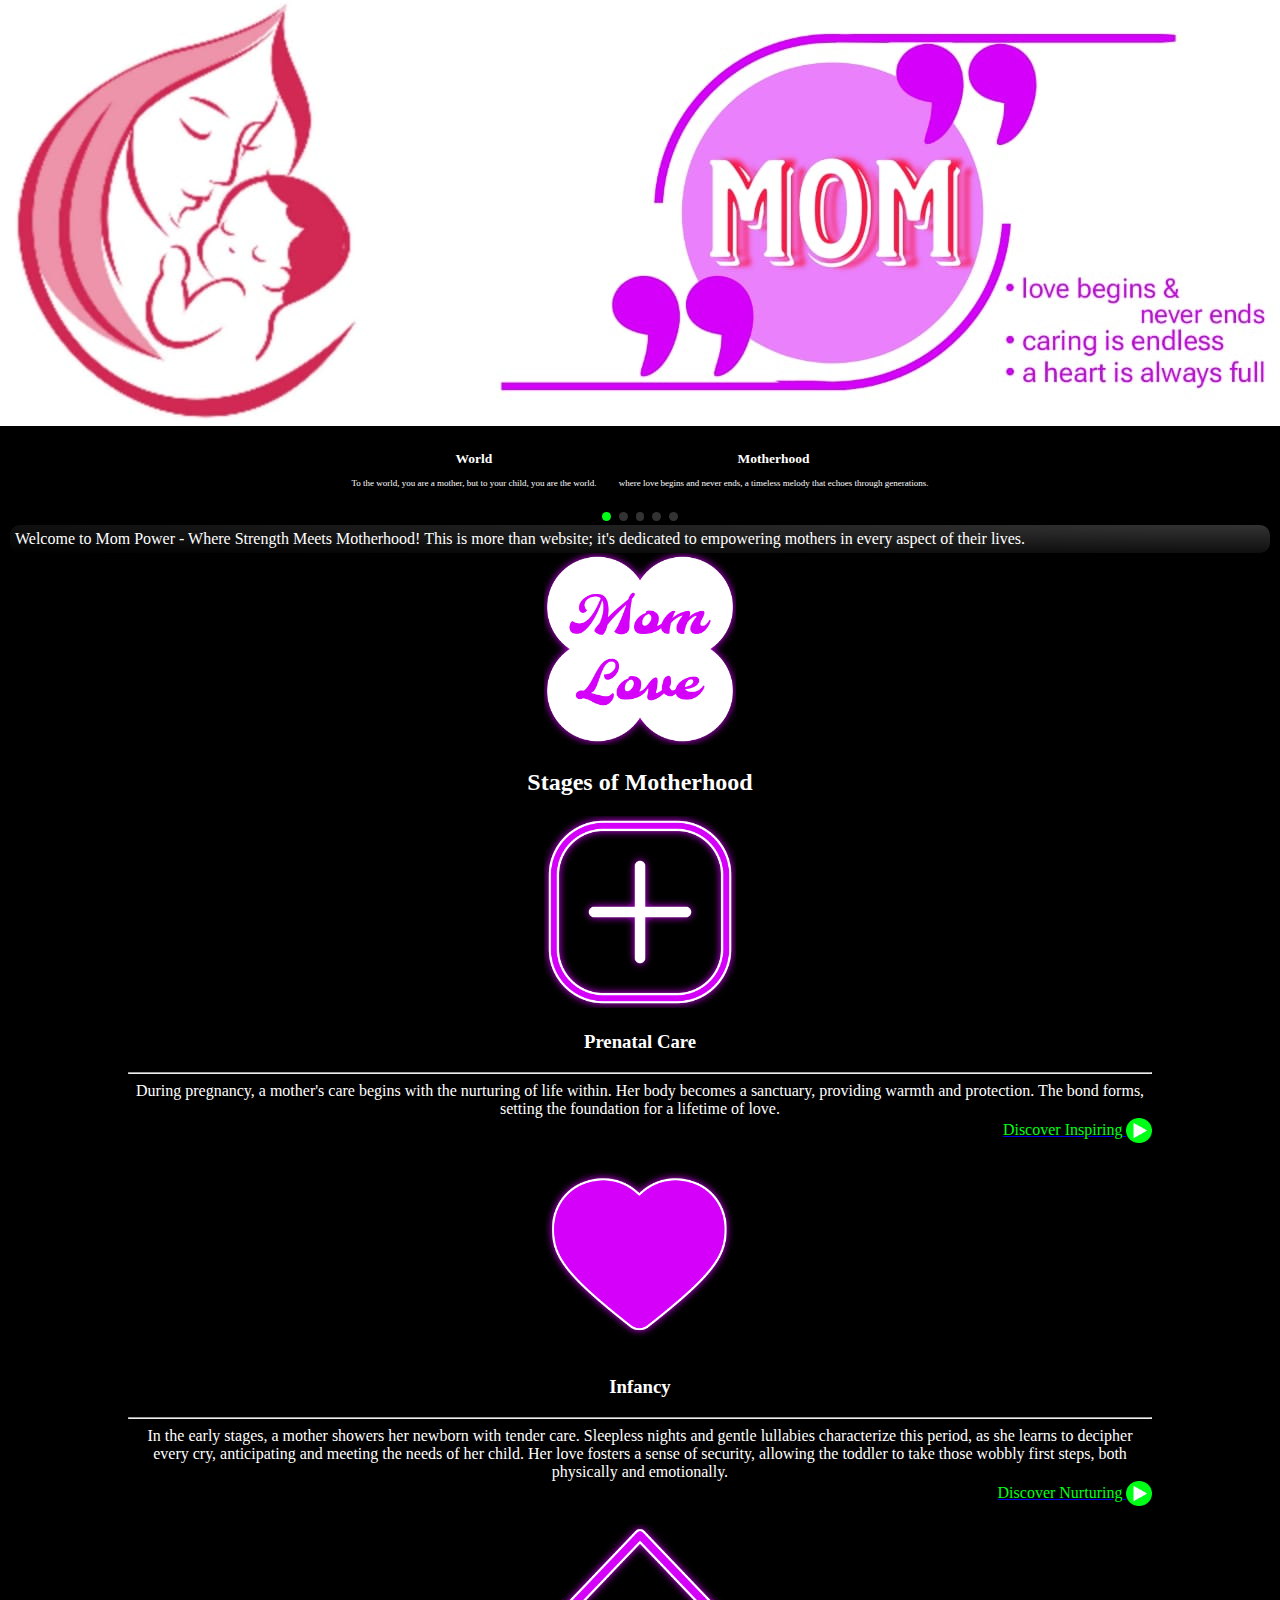
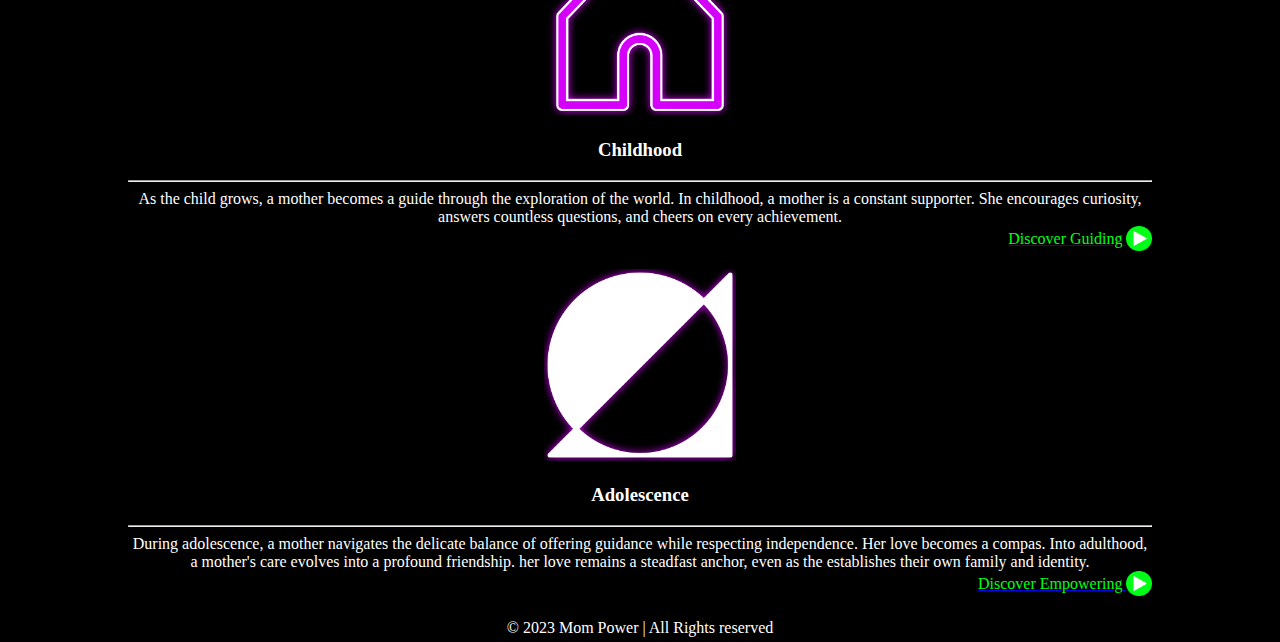
==== index.html @ 5ba87692 "Update index.html" ====
<!DOCTYPE html>
<html lang="en">
<head>
    <meta charset="UTF-8">
    <meta name="viewport" content="width=device-width, initial-scale=1.0">
    <title>Homepage-Mom-Power</title>
    <link rel="stylesheet" type="text/css" href="style.css">
    <link rel="stylesheet" href="https://fonts.googleapis.com/css2?family=Material+Symbols+Outlined:opsz,wght,FILL,GRAD@20..48,100..700,0..1,-50..200" />
    <script src="script.js" defer></script>
</head>
<body>
    <header>
        <img src="gallery/mom-power-header-image.jpg">
    </header>
    <main>
        <!--In the main element, we add 2 sections, i.e., Welcome Section, Motherhood Section-->

        <!--Starting of Welcome Section--><!--In the Welcome Section, we add 2 sub-sections, i.e., Slide Show, Introduction-->
        <section id="welcomeId">
            <!--Starting of Slide Show-->
            <div class="slideshowContainer">
                <!--Slides-->
                <div class="quoteSlides">
                    <article class="articleslide">
                        <h2>World</h2>
                    <p>To the world, you are a mother, but to your child, you are the world.</p>
                    </article>
                    <article class="articleslide">
                        <h2>Motherhood</h2>
                    <p>where love begins and never ends, a timeless melody that echoes through generations.</p>
                    </article>
                </div>
                <div class="quoteSlides">
                    <article class="articleslide">
                        <h2>Comfortable Hug</h2>
                    <p>A mother's arms are more comforting than anyone else's.</p>
                    </article>
                    <article class="articleslide">
                        <h2>Exquisite</h2>
                    <p>Motherhood is the exquisite inconvenience of being another person's everything.</p>
                    </article>
                </div>
                <div class="quoteSlides">
                    <article class="articleslide">
                        <h2>Influencer</h2>
                    <p>The influence of a mother in the lives of her children is beyond calculation.</p>
                    </article>
                    <article class="articleslide">
                        <h2>Fuel</h2>
                    <p>A mother's love is the fuel that enables a normal human being to do the impossible.</p>
                    </article>
                </div>
                <div class="quoteSlides">
                    <article class="articleslide">
                        <h2>Forever</h2>
                    <p>Mothers hold their children's hands for a short while, but their hearts forever.</p>
                    </article>
                    <article class="articleslide">
                        <h2>Understanding</h2>
                    <p>A mother understands what a child does not say.</p>
                    </article>
                </div>
                <div class="quoteSlides">
                    <article class="articleslide">
                        <h2>Greatest</h2>
                    <p>Motherhood is the greatest thing and the hardest thing.</p>
                    </article>
                    <article class="articleslide">
                        <h2>Love</h2>
                    <p>A mother's love is endless, like the waves of the sea, constant and comforting.</p>
                    </article>
                </div>
                <!--Navigation Clickable Dots-->
                <div style="text-align: center;">
                    <span class="dot" onclick="currentSlide(1)"></span>
                    <span class="dot" onclick="currentSlide(2)"></span>
                    <span class="dot" onclick="currentSlide(3)"></span>
                    <span class="dot" onclick="currentSlide(4)"></span>
                    <span class="dot" onclick="currentSlide(5)"></span>
                </div>
            </div>
            <!--Ending of Slide Show-->
            <!--Starting of Introduction-->
            <div id="introId">
                Welcome to Mom Power - Where Strength Meets Motherhood! This is more than website; it's dedicated to empowering mothers in every aspect of their lives.
            </div>
            <!--Ending of Introduction-->
        </section>
        <!--Ending of Welcome Section-->

        <!------------------------------------------------------>

        <!--Starting of Motherhood Section--><!--In the Motherhood Section, we add 5 chapters-->
        <section id="motherhoodId">
            <!--Starting of Section Header-->
            <!--Section Starting Animated Image-->
            <div class="animatingImage">
                <img src="gallery/motherhood-section-rotating-image.jpg">
            </div>
            <!--Section Heading-->
            <h2>Stages of Motherhood</h2>
            <!--Ending of Section Header-->
            <!--Starting of Section Body-->
            <!--Chapter 1 Prenatal Care during Pregnancy-->
            <div class="motherhoodChapter">
                <!--Chapter 1 Icon-->
                <div class="chapterIcon">
                    <img src="gallery/prenatal-care-icon.jpg">
                </div>
                <!--Chapter 1 Heading-->
                <div class="chapterHeader">
                    <h3>Prenatal Care</h3>
                </div>
                <!--Sepation Rule-->
                <hr>
                <!--Chapter 1 Body-->
                <div class="chapterText">
                    During pregnancy, a mother's care begins with the nurturing of life within. Her body becomes a sanctuary, providing warmth and protection. The bond forms, setting the foundation for a lifetime of love.
                </div>
                <!--Chapter 1 Action-->
                <div class="chapterAction">
                    <a href="webpages/cultural-education.html" rel="nofollow" target="_blank">
                        <!--Action Text-->
                        <div>Discover Inspiring</div>
                        &nbsp;
                        <!--Action Image-->
                        <img src="gallery/chapter-action-button.jpg">
                    </a>
                </div>
            </div>
            <br>
            <!--Chapter 2 Infancy-->
            <div class="motherhoodChapter">
                <!--Chapter 2 Icon-->
                <div class="chapterIcon">
                    <img src="gallery/infancy-icon.jpg">
                </div>
                <!--Chapter 2 Heading-->
                <div class="chapterHeader">
                    <h3>Infancy</h3>
                </div>
                <!--Sepation Rule-->
                <hr>
                <!--Chapter 2 Body-->
                <div class="chapterText">
                    In the early stages, a mother showers her newborn with tender care. Sleepless nights and gentle lullabies characterize this period, as she learns to decipher every cry, anticipating and meeting the needs of her child. Her love fosters a sense of security, allowing the toddler to take those wobbly first steps, both physically and emotionally.
                </div>
                <!--Chapter 2 Action-->
                <div class="chapterAction">
                    <a href="webpages/social-emotional-education.html" rel="nofollow" target="_blank">
                        <!--Action Text-->
                        <div>Discover Nurturing</div>
                        &nbsp;
                        <!--Action Image-->
                        <img src="gallery/chapter-action-button.jpg">
                    </a>
                </div>
            </div>
            <br>
            <!--Chapter 3 Childhood-->
            <div class="motherhoodChapter">
                <!--Chapter 3 Icon-->
                <div class="chapterIcon">
                    <img src="gallery/childhood-icon.jpg">
                </div>
                <!--Chapter 3 Heading-->
                <div class="chapterHeader">
                    <h3>Childhood</h3>
                </div>
                <!--Sepation Rule-->
                <hr>
                <!--Chapter 3 Body-->
                <div class="chapterText">
                    As the child grows, a mother becomes a guide through the exploration of the world. In childhood, a mother is a constant supporter. She encourages curiosity, answers countless questions, and cheers on every achievement.
                </div>
                <!--Chapter 3 Action-->
                <div class="chapterAction">
                    <a href="webpages/e-learning.html" rel="nofollow" target="_blank">
                        <!--Action Text-->
                        <div>Discover Guiding</div>
                        &nbsp;
                        <!--Action Image-->
                        <img src="gallery/chapter-action-button.jpg">
                    </a>
                </div>
            </div>
            <br>
            <!--Chapter 4 Adolescence-->
            <div class="motherhoodChapter">
                <!--Chapter 4 Icon-->
                <div class="chapterIcon">
                    <img src="gallery/adolescence-icon.jpg">
                </div>
                <!--Chapter 4 Heading-->
                <div class="chapterHeader">
                    <h3>Adolescence</h3>
                </div>
                <!--Sepation Rule-->
                <hr>
                <!--Chapter 4 Body-->
                <div class="chapterText">
                    During adolescence, a mother navigates the delicate balance of offering guidance while respecting independence. Her love becomes a compas. Into adulthood, a mother's care evolves into a profound friendship. her love remains a steadfast anchor, even as the establishes their own family and identity.
                </div>
                <!--Chapter 4 Action-->
                <div class="chapterAction">
                    <a href="webpages/eco-education.html" rel="nofollow" target="_blank">
                        <!--Action Text-->
                        <div>Discover Empowering</div>
                        &nbsp;
                        <!--Action Image-->
                        <img src="gallery/chapter-action-button.jpg">
                    </a>
                </div>
            </div>
            <br>
            <!--Ending of Section Body-->
        </section>
        <!--Ending of Motherhood Section-->

        <!------------------------------------------------------>
        <button id="toTopButton" onclick="scrollToTop()">&#x279C;</button>
    </main>
    <footer>
        <div>&copy; 2023 <a href="index.html" rel="nofollow" target="_blank">Mom Power</a> | All Rights reserved</div>
    </footer>
</body>
</html>
---- style.css ----
/*Style Body*/
body {
    background-color: black;
    color: white;
    padding: 0;
    margin: 0;
}
/*Style Header img*/
header img {
    width: 100%;
}

/*-----------------------------------------------*/

/*Starting of Style welcome*/
/*Starting of Style Slide Show*/
.slideshowContainer {
    max-width: 100%;
    position: relative;
    margin: auto; /*Adjust width and alignment*/
}
.quoteSlides {
    display: flex;
    text-align: center;
    padding: 0;
    margin: 0;
    font-size: xx-small;
}
.articleslide {
    flex: 1;
    display: inline-block; /*Two articles inline*/
    max-width: 65%; /*Forcing text to one line by adjusting width*/
    align-self: flex-start; /*Align top*/
    padding: 10px;
}
/*Style of Navigation Clickable Dots*/
.dot {
    height: 0.7vw;
    width: 0.7vw;
    margin: 0 2px;
    background-color: rgba(51, 51, 51);
    border-radius: 50%;
    display: inline-block;
    transition: background-color 0.6s ease;
    cursor: pointer;
}
.activeDot {
    background-color: #00FF16; /*Set green active dot*/
}
/*Ending of Style Slide Show*/
/*Style Introduction*/
#introId {
    margin-left: 10px;
    margin-right: 10px;
    padding: 5px;
    border-radius: 10px;
    background: radial-gradient(at 100% 0%, rgba(51, 51, 51), black);
}
/*Ending of Style Welcome*/

/*-----------------------------------------------*/

/*Starting of Style Motherhood*/
#motherhoodId {
    text-align: center;
    
}
.motherhoodChapter {
    width: 80%;
    margin: auto; /*Adjust width and alignment*/
}
.chapterIcon img {
    width: 15vw;
}
@keyframes rotate {
    0% {transform: rotate(0deg);}
    25% {transform: rotate(-25deg);}
    50% {transform: rotate(0deg);}
    75% {transform: rotate(25deg);}
    100% {transform: rotate(0deg);}
}
/*Ending of Style Motherhood*/
.animatingImage {
    overflow: hidden;
    animation: rotate 6s linear infinite;
    
}
.animatingImage img {
    width: 15vw;
}
.chapterAction a {
    
    display: flex;
    flex-direction: row;
    align-items: center;
    justify-content: right;
}
.chapterAction img {
    width: 2vw;
}
.chapterAction div {
    color: #00FF16;
}
/*Ending of Style Motherhood*/

/*-----------------------------------------------*/

/*Starting of Style Top Nav Toggle*/
#toTopButton {
    display: none;
    position: fixed;
    bottom: 20px;
    right: 20px;
    background-color: #000;
    color: #fff;
    padding: 5px;
    border: none;
    border-radius: 5px;
    cursor: pointer;
    box-shadow: 0 0 5px white;
    transform: rotate(-90deg);
    margin: auto;
    font-size: large;
}
/*Ending of Style Top Nav Togle*/

/*-----------------------------------------------*/

/*Starting of Style Footer*/
footer {
    background: none;
}
footer div {
    text-align: center;
    padding-top: 5px;
    padding-bottom: 5px;
}
footer a {
    text-decoration: none;
    color: white;
}
/*Ending of Style Footer*/
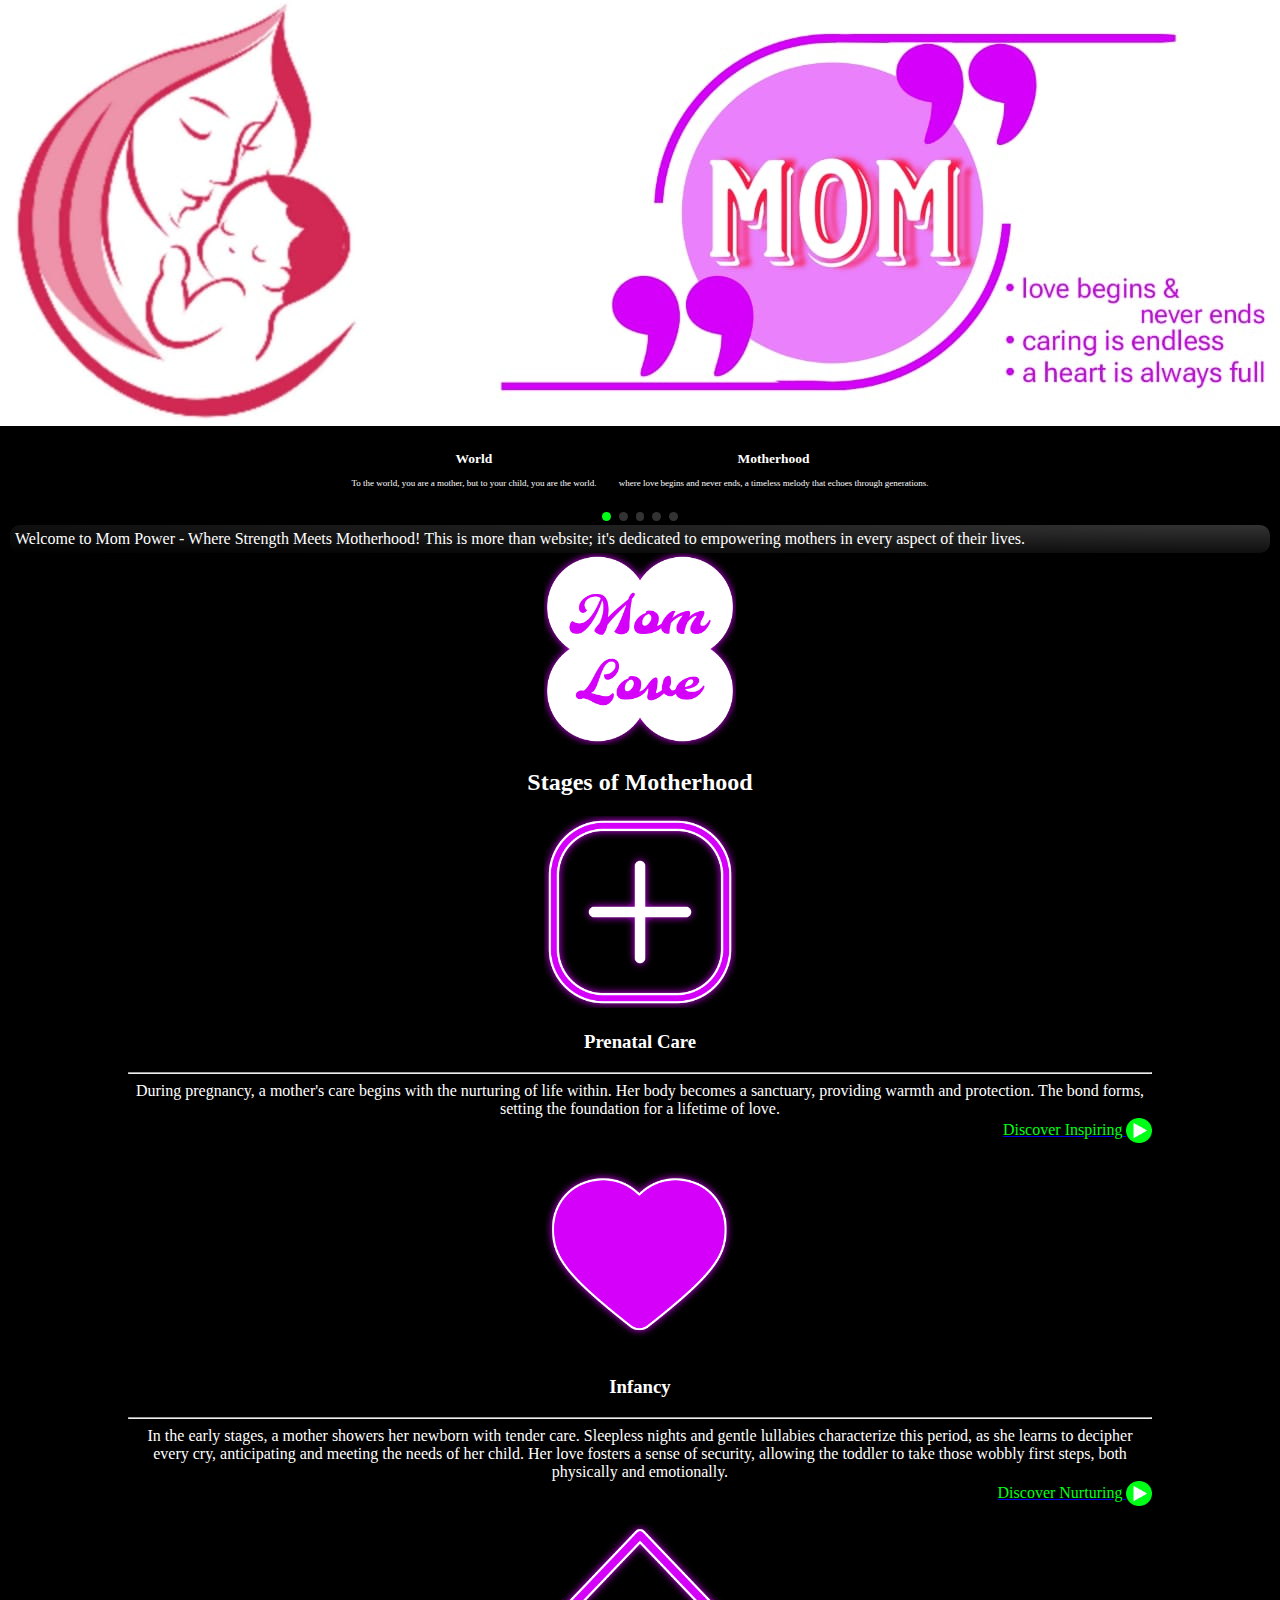
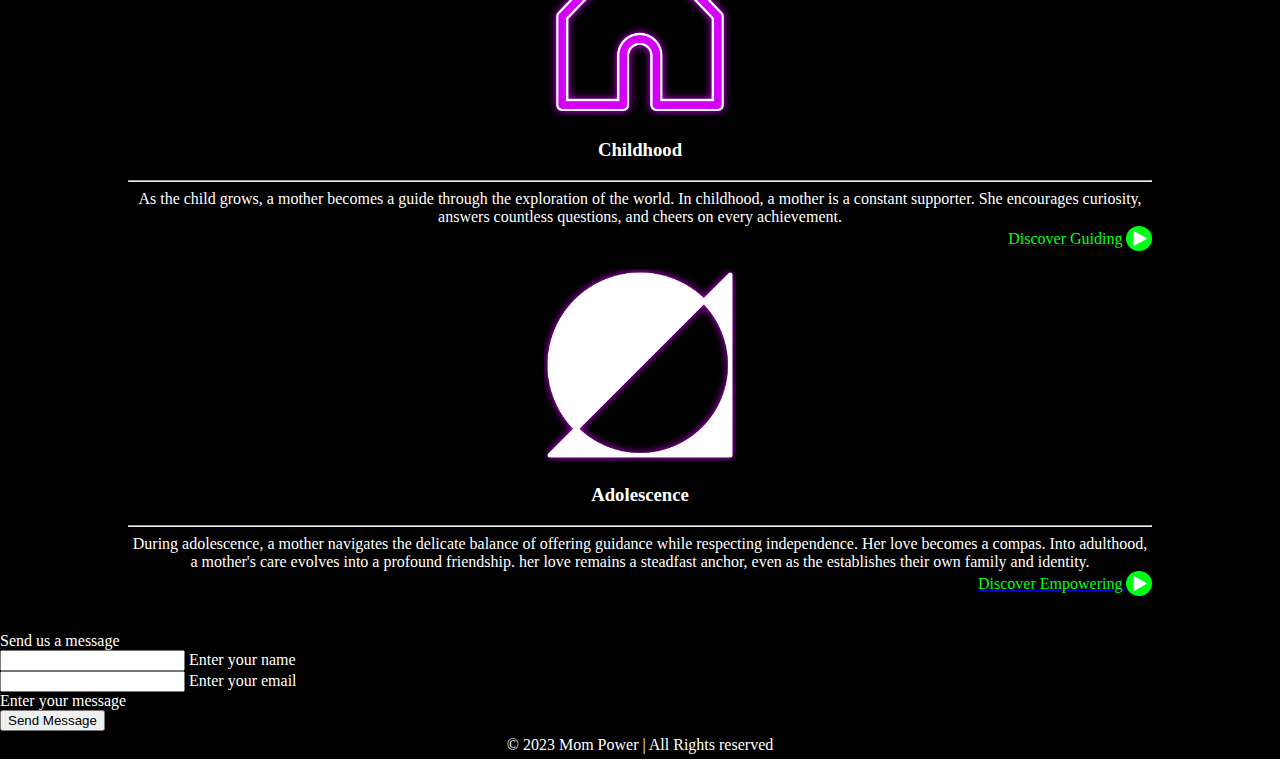
==== commit bbb2b28b: "Update index.html" ====
--- a/index.html
+++ b/index.html
@@ -218,8 +218,35 @@
         <!--Ending of Motherhood Section-->
 
         <!------------------------------------------------------>
-        <button id="toTopButton" onclick="scrollToTop()">&#x279C;</button>
-    </main>
+        
+       <div class="cn-body">
+  <div class="cn-container">
+    <div class="cn-content">
+      <div class="cn-image-box">
+       <img src="contact.png" alt="">
+      </div>
+    <form action="#">
+      <div class="cn-topic">Send us a message</div>
+      <div class="cn-input-box">
+        <input type="text" required>
+        <label>Enter your name</label>
+      </div>
+      <div class="cn-input-box">
+        <input type="text" required>
+        <label>Enter your email</label>
+      </div>
+      <div class="cn-message-box">
+        <label>Enter your message</label>
+      </div>
+      <div class="cn-input-box">
+        <input type="submit" value="Send Message">
+      </div>
+    </form>
+  </div>
+  </div>
+       </div>
+    </main>
+    <button id="toTopButton" onclick="scrollToTop()">&#x279C;</button>
     <footer>
         <div>&copy; 2023 <a href="index.html" rel="nofollow" target="_blank">Mom Power</a> | All Rights reserved</div>
     </footer>
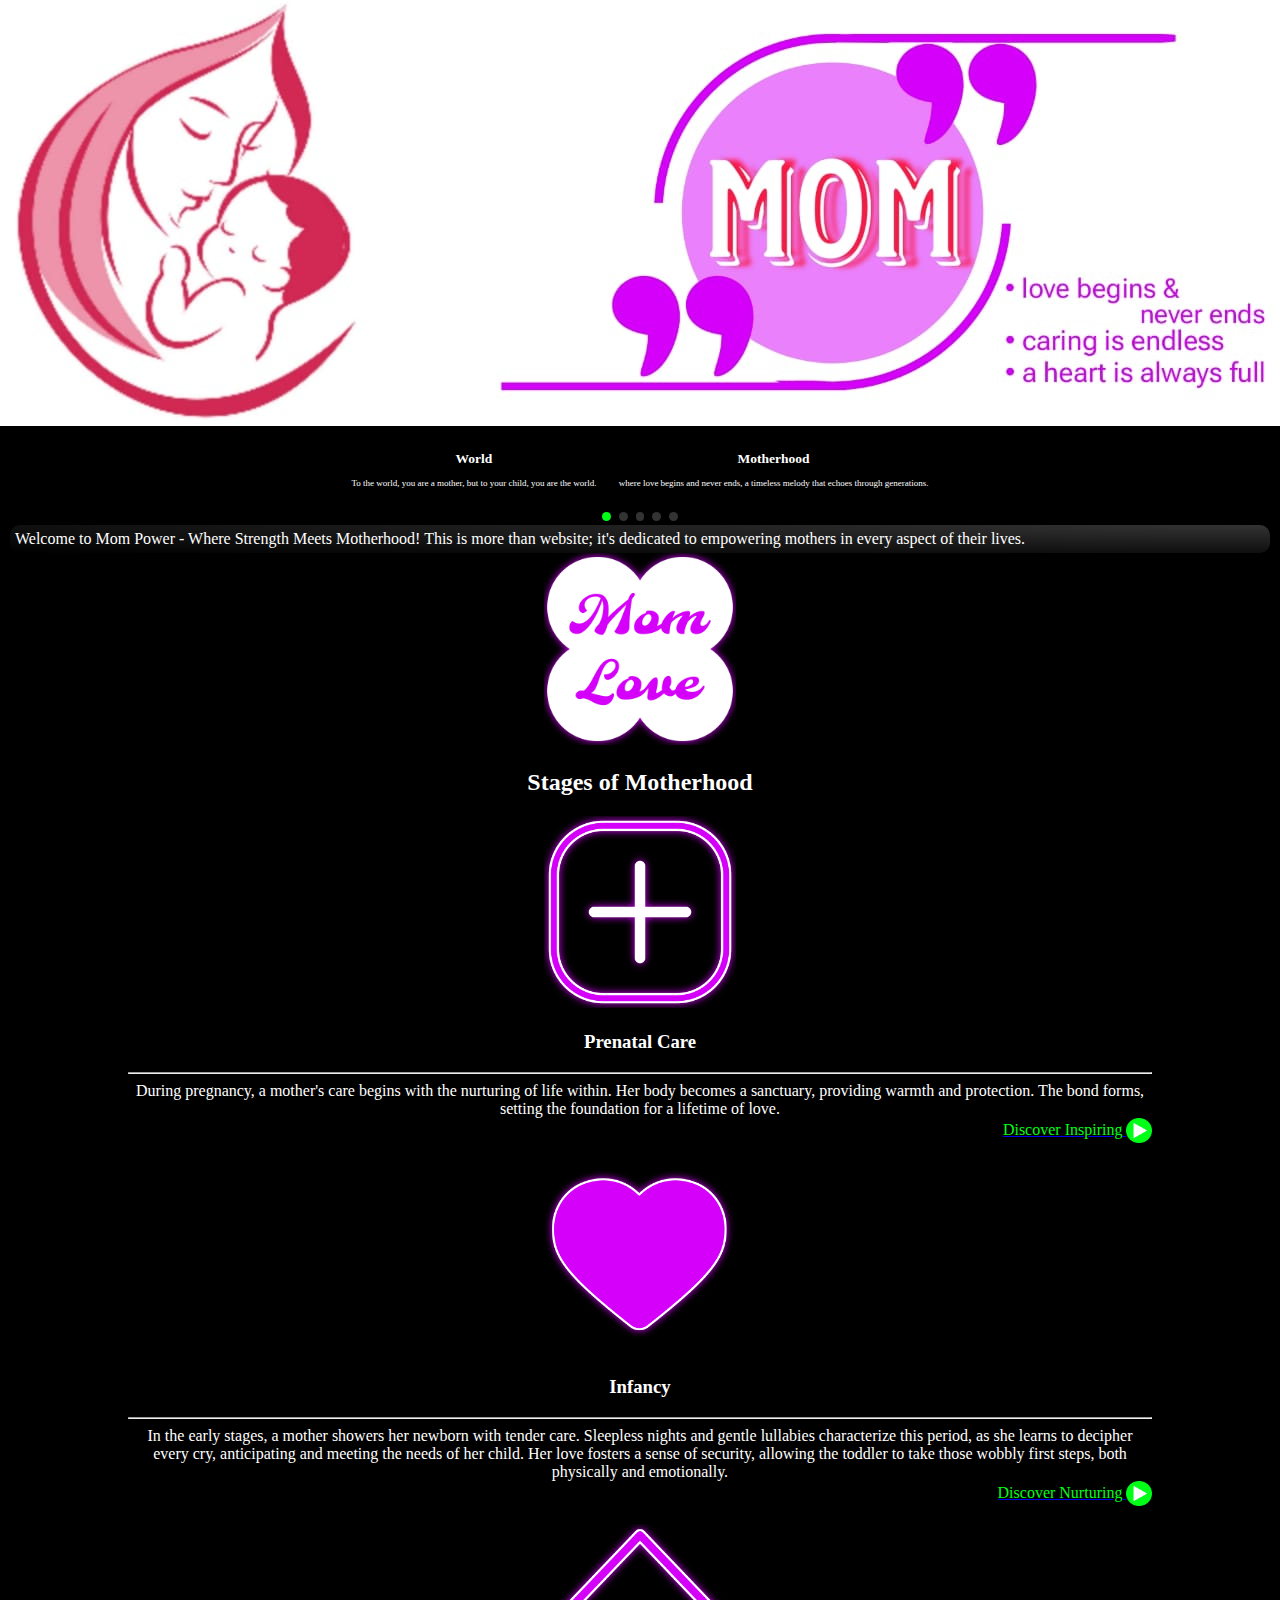
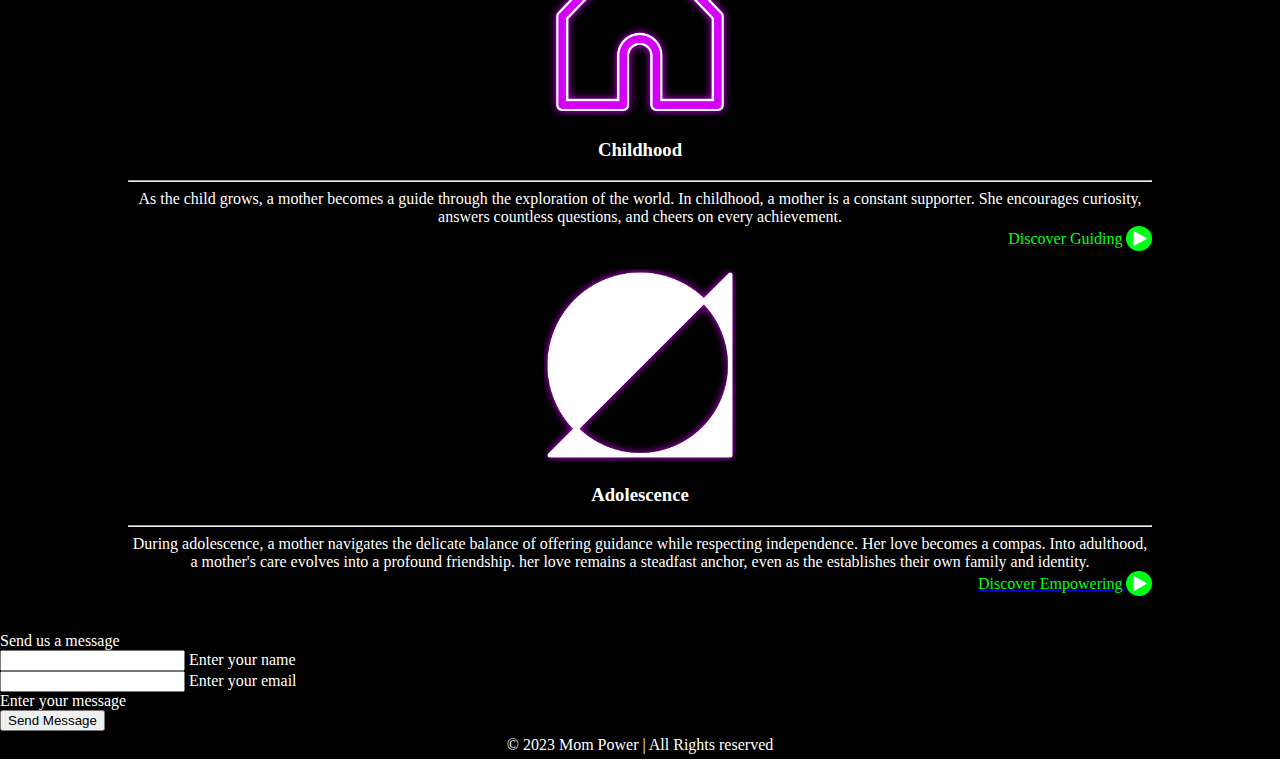
==== commit ef6984f7: "Update index.html" ====
--- a/index.html
+++ b/index.html
@@ -95,7 +95,7 @@
             <!--Starting of Section Header-->
             <!--Section Starting Animated Image-->
             <div class="animatingImage">
-                <img src="gallery/motherhood-section-rotating-image.jpg">
+                <img src="gallery/motherhood-section-rotating-image.png">
             </div>
             <!--Section Heading-->
             <h2>Stages of Motherhood</h2>
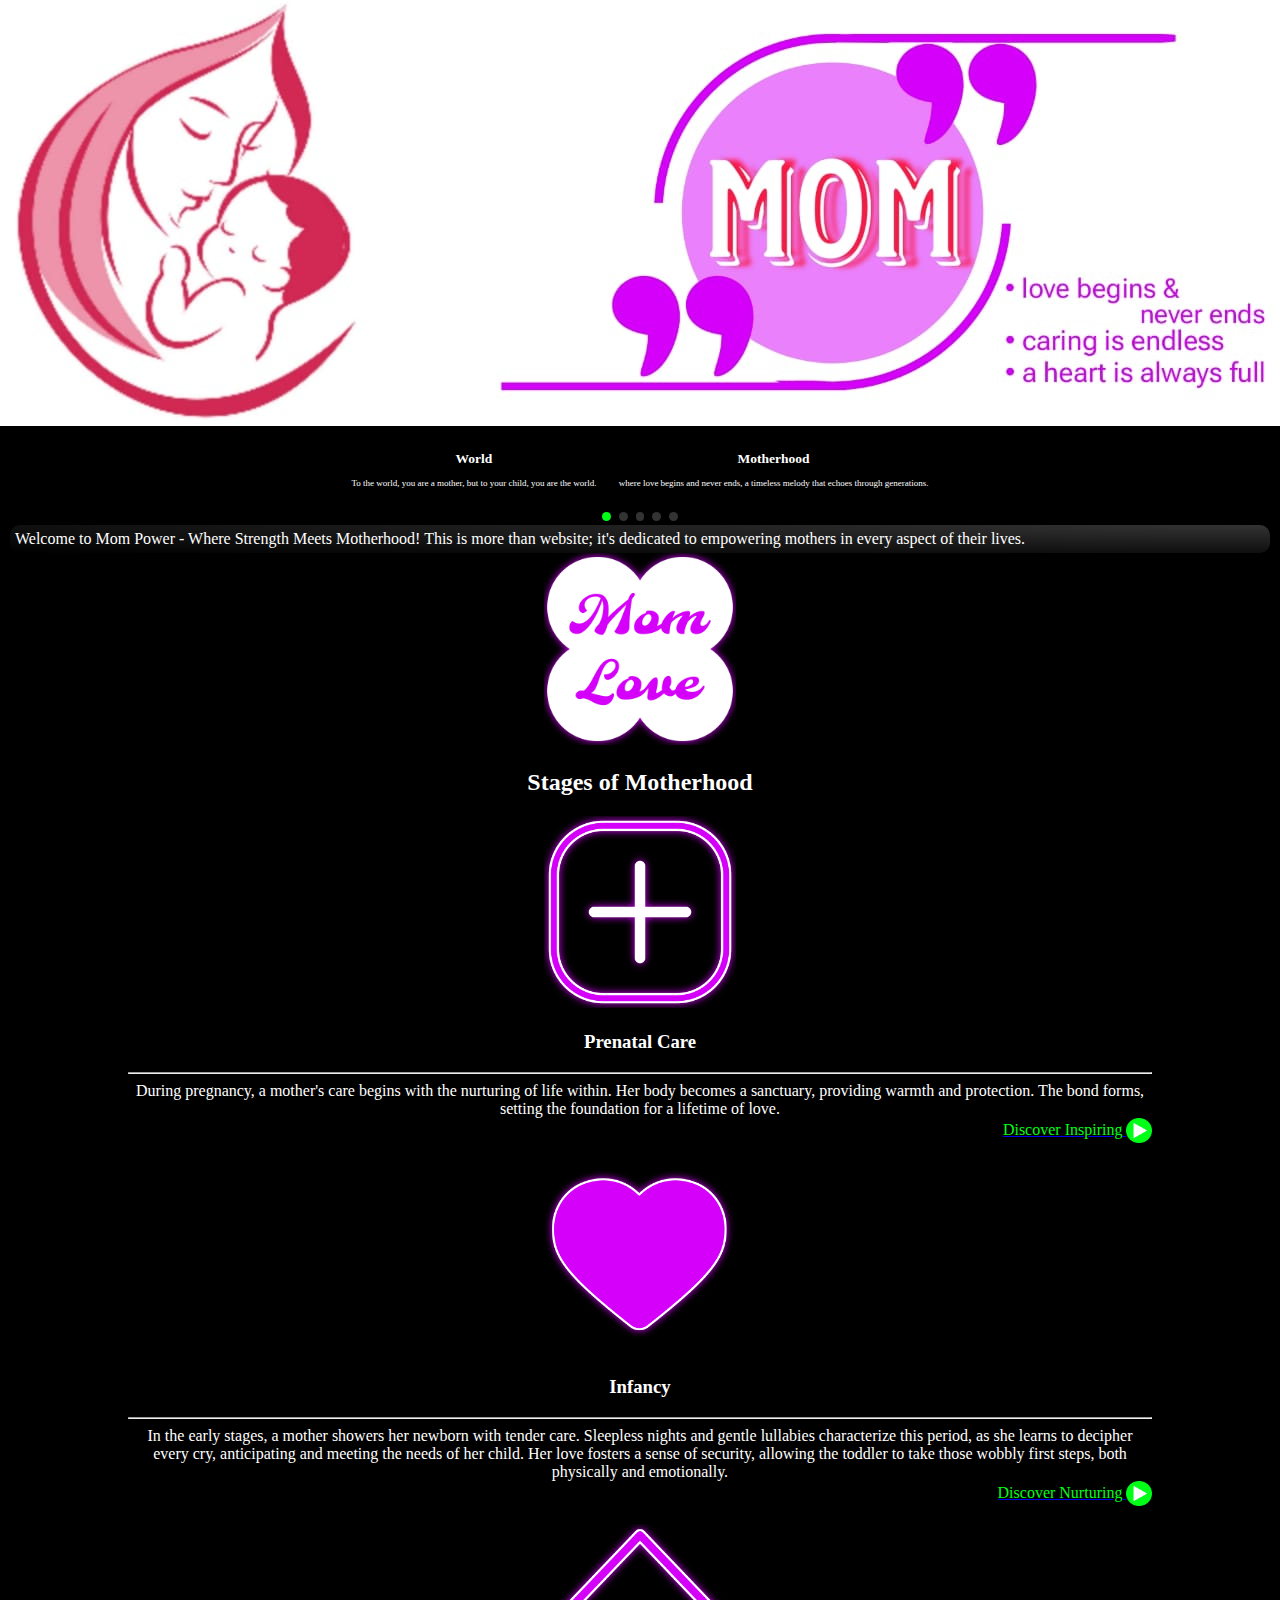
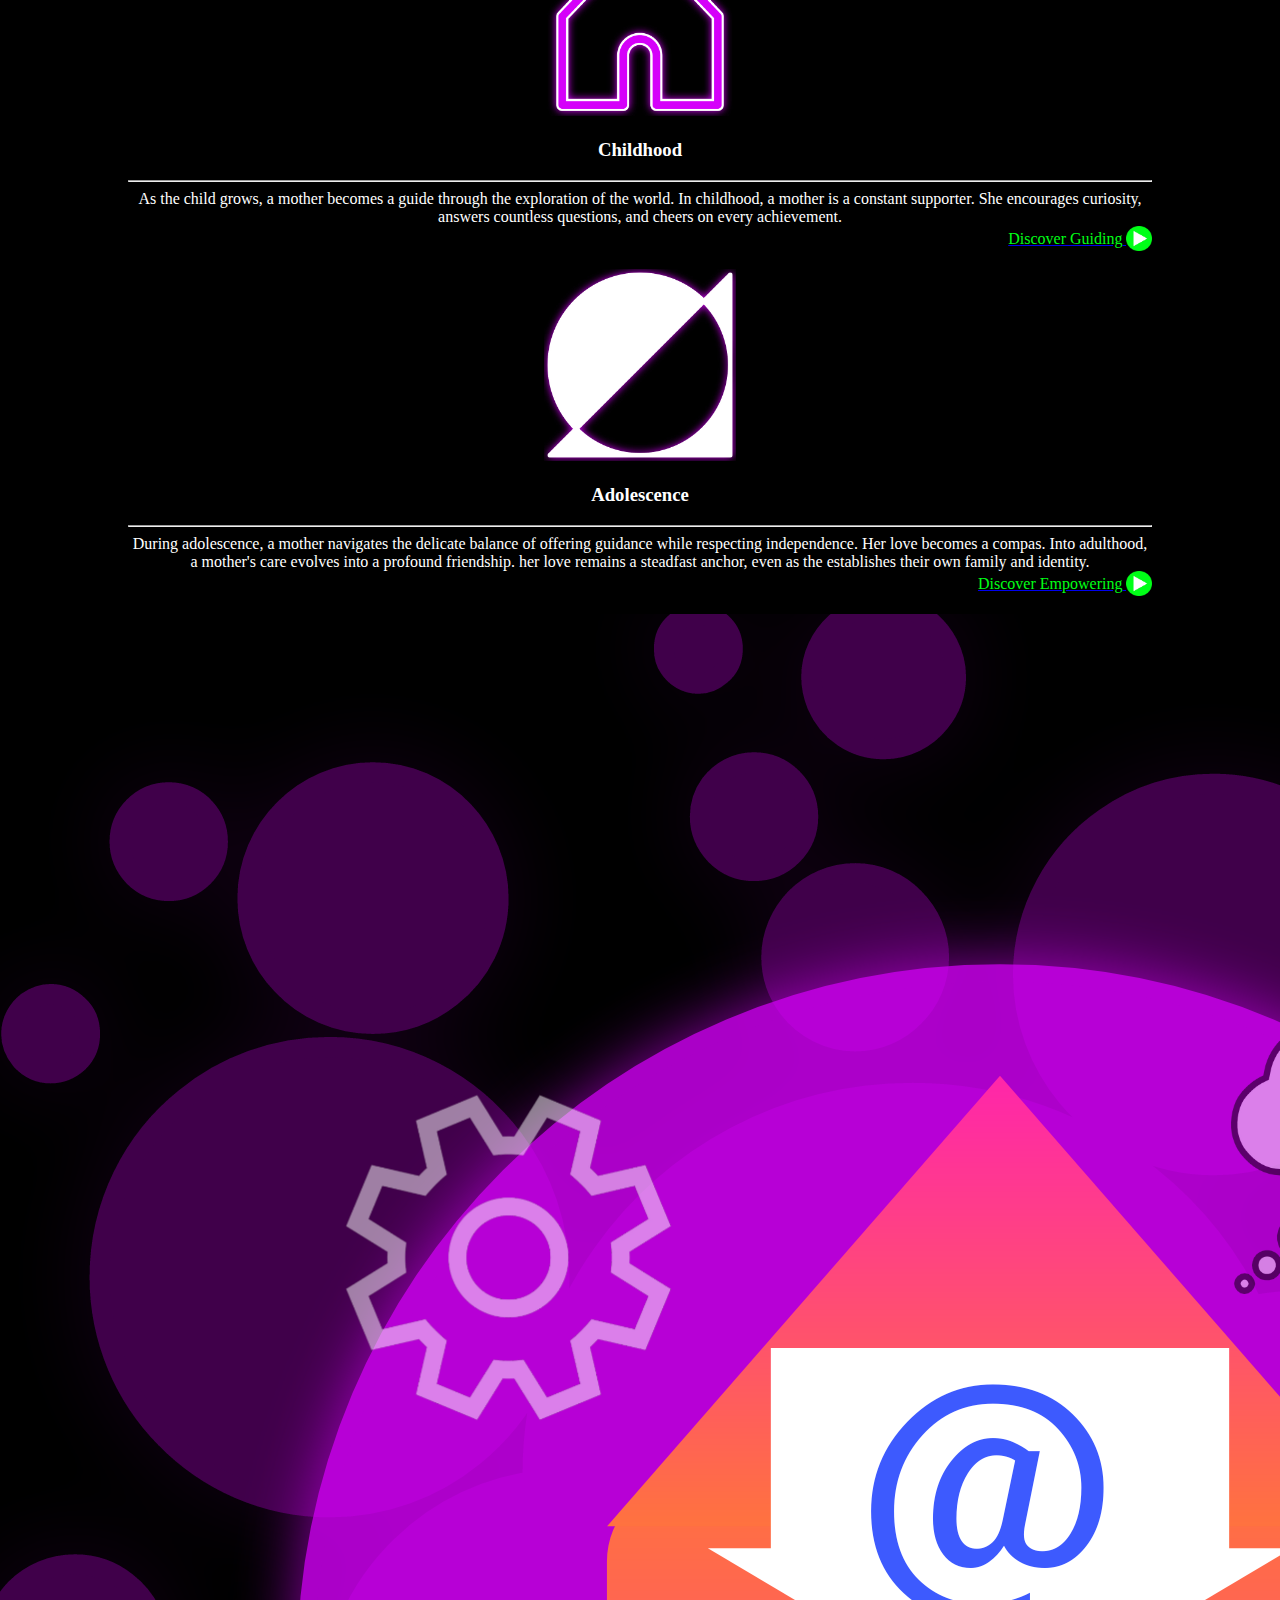
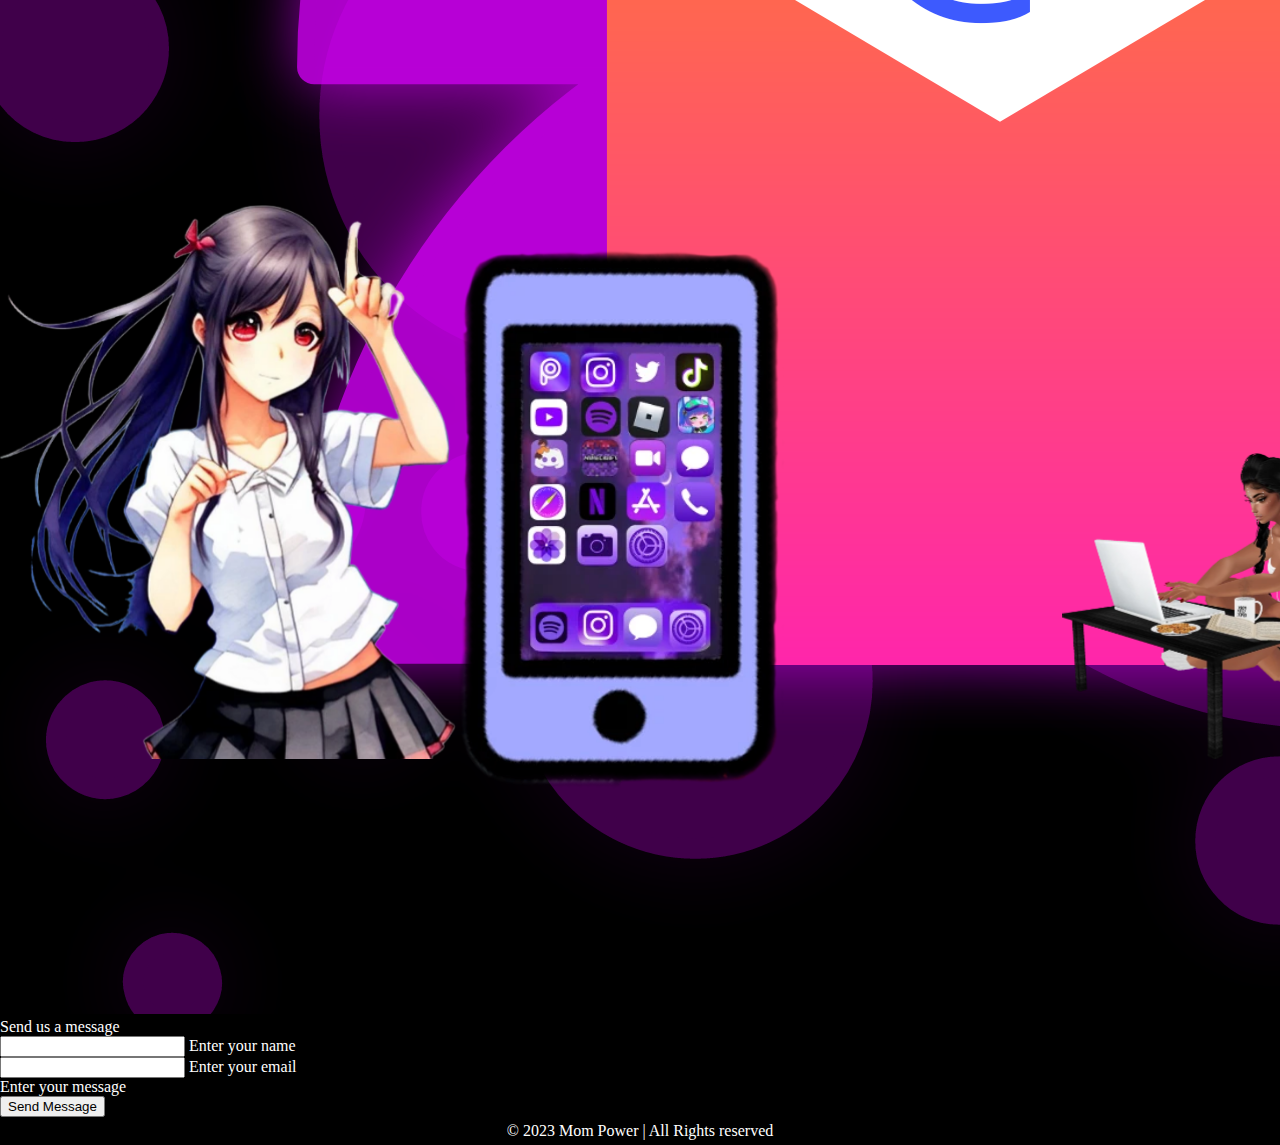
==== commit 9d4b6499: "Update index.html" ====
--- a/index.html
+++ b/index.html
@@ -223,7 +223,7 @@
   <div class="cn-container">
     <div class="cn-content">
       <div class="cn-image-box">
-       <img src="contact.png" alt="">
+       <img src="gallery/contact.png" alt="">
       </div>
     <form action="#">
       <div class="cn-topic">Send us a message</div>
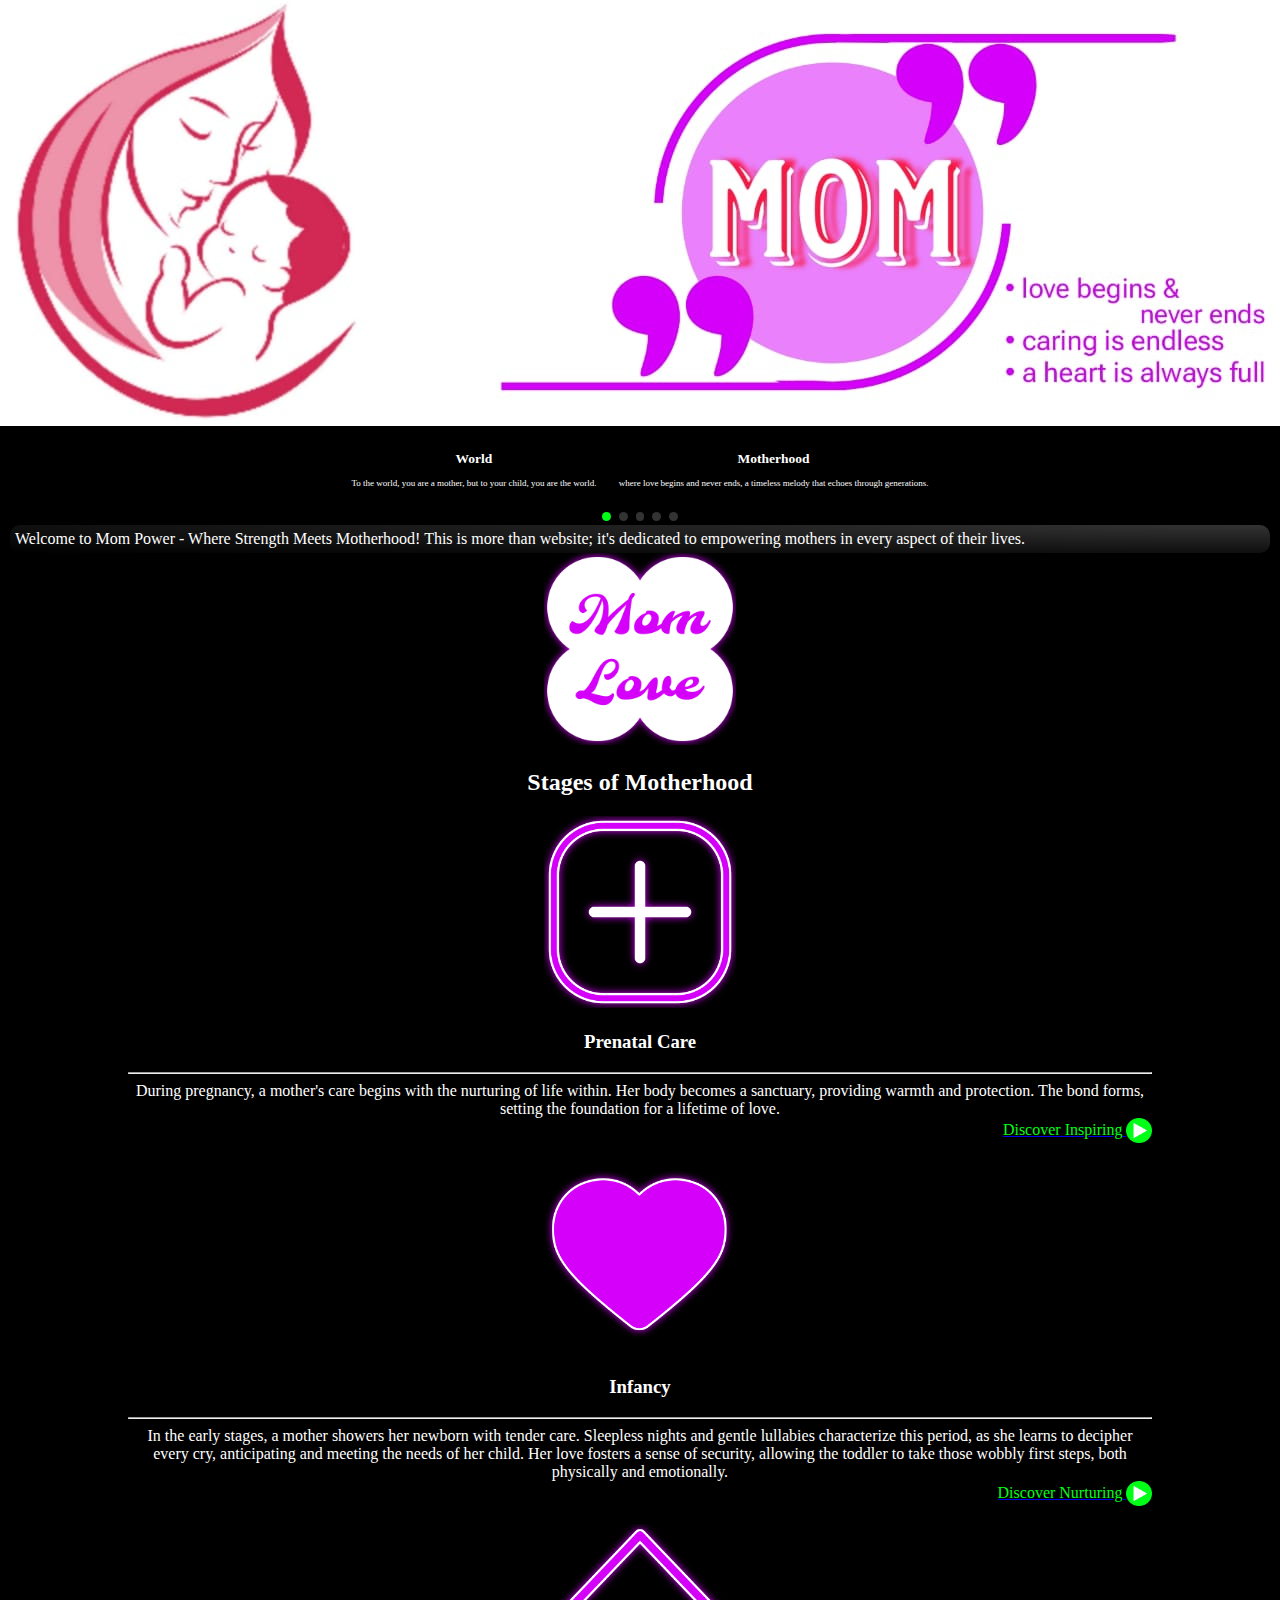
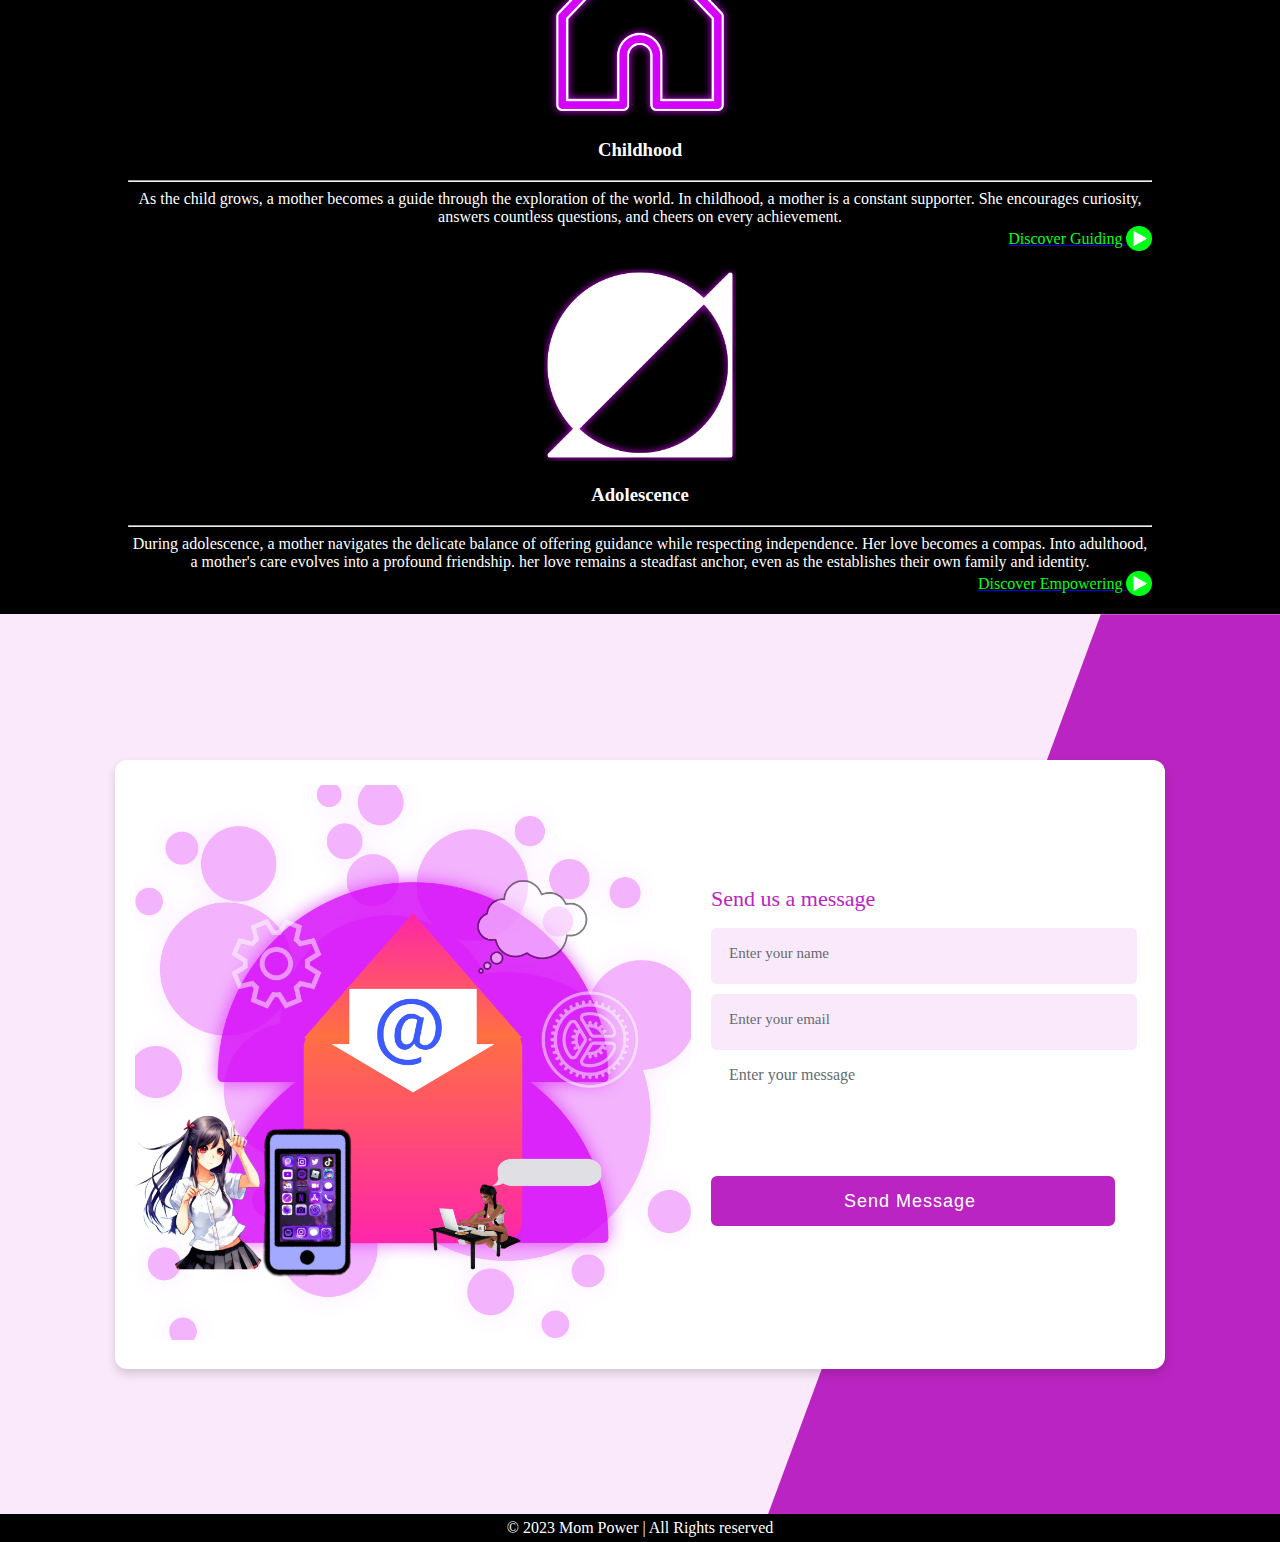
==== commit b76dfbc5: "Update index.html" ====
--- a/index.html
+++ b/index.html
@@ -219,6 +219,7 @@
 
         <!------------------------------------------------------>
         
+<!--Starting of Contact-->
        <div class="cn-body">
   <div class="cn-container">
     <div class="cn-content">
@@ -244,7 +245,8 @@
     </form>
   </div>
   </div>
-       </div>
+       </div>
+<!--Ending of Contact-->
     </main>
     <button id="toTopButton" onclick="scrollToTop()">&#x279C;</button>
     <footer>
--- a/style.css
+++ b/style.css
@@ -103,6 +103,166 @@
 }
 /*Ending of Style Motherhood*/
 
+/*-----------------------------------------------*/
+
+/*Starting of Style Contact*/
+.cn-body{
+  height: 100vh;
+  width: 100%;
+  display: flex;
+  align-items: center;
+  justify-content: center;
+  background: #fae9fb;
+  position: relative;
+}
+.cn-body::before{
+  content: '';
+  position: absolute;
+  height: 100%;
+  width: 100%;
+  left: 0;
+  top: 0;
+  background: #ba24c2;
+  clip-path: polygon(86% 0, 100% 0, 100% 100%, 60% 100%);
+}
+.cn-container{
+  z-index: 12;
+  max-width: 1050px;
+  width: 100%;
+  background: #fff;
+  border-radius: 12px;
+  margin: 0 20px;
+  box-shadow: 0 5px 10px rgba(0, 0, 0, 0.15);
+}
+.cn-container .cn-content{
+  display: flex;
+  align-items: center;
+  justify-content: space-between;
+  padding: 25px 20px;
+}
+.cn-content .cn-image-box{
+  max-width: 55%;
+}
+.cn-content .cn-image-box img{
+  width: 100%;
+}
+.cn-content .cn-topic{
+  font-size: 22px;
+  font-weight: 500;
+  color: #ba24c2;
+}
+.cn-content form{
+  width: 40%;
+  margin-right: 30px;
+}
+.cn-content .cn-input-box{
+  height: 50px;
+  width: 100%;
+  margin: 16px 0;
+  position: relative;
+}
+.cn-content .cn-input-box input{
+  position: absolute;
+  height: 100%;
+  width: 100%;
+  border-radius: 6px;
+  font-size: 16px;
+  outline: none;
+  padding-left: 16px;
+  background: #fae9fb;
+  border: 2px solid transparent;
+  transition: all 0.3s ease;
+}
+.cn-content .cn-input-box input:focus,
+.cn-content .cn-input-box input:valid{
+  border-color: #ba24c2;
+  background-color: #fff;
+}
+.cn-content .cn-input-box label{
+  position: absolute;
+  left: 18px;
+  top: 50%;
+  color: #636c72;
+  font-size: 15px;
+  pointer-events: none;
+  transform: translateY(-50%);
+  transition: all 0.3s ease;
+}
+.cn-content .cn-input-box input:focus ~ label,
+.cn-content .cn-input-box input:valid ~ label{
+  top: 0;
+  left: 12px;
+  display: 14px;
+  color: #ba24c2;
+  background: #fff;
+}
+.cn-content .cn-message-box{
+  min-height: 100px;
+  position: relative;
+}
+.cn-content .cn-message-box textarea{
+  position: absolute;
+  height: 100%;
+  width: 100%;
+  resize: none;
+  background: #fae9fb;
+  border: 2px solid transparent;
+  border-radius: 6px;
+  outline: none;
+  transition all 0.3s ease;
+}
+.cn-content .cn-message-box textarea:focus{
+  border-color: #ba24c2;
+  background-color: #fff;
+}
+.cn-content .cn-message-box label{
+  position: absolute;
+  font-size: 16px;
+  color: #636c72;
+  left: 18px;
+  top: 6px;
+  pointer-events: none;
+  transition: all 0.3s ease;
+}
+.cn-content .cn-message-box textarea:focus ~ label{
+  left: 12px;
+  top: -10px;
+  color: #ba24c2;
+  font-size: 14px;
+  background: #fff;
+}
+.cn-content .cn-input-box input[type="submit"]{
+  color: #fff;
+  background: #ba24c2;
+  padding-left: 0;
+  font-size: 18px;
+  font-weight: 500;
+  cursor: pointer;
+  letter-spacing: 1px;
+  transition: all 0.3s ease;
+}
+.cn-content .cn-input-box input[type="submit"]:hover{
+  background-color: #d43ddb;
+}
+@media (max-width:1000px) {
+  .cn-content .cn-image-box{
+    max-width: 70%;
+  }
+  .cn-content{
+    padding: 10px 0;
+  }
+}
+@media (max-width:900px) {
+  .cn-content .cn-image-box{
+    display: none;
+  }
+  .cn-content form{
+    width: 100%;
+    margin-left: 30px;
+  }
+}
+/*Ending of Style Contact*/
+
 /*-----------------------------------------------*/
 
 /*Starting of Style Top Nav Toggle*/
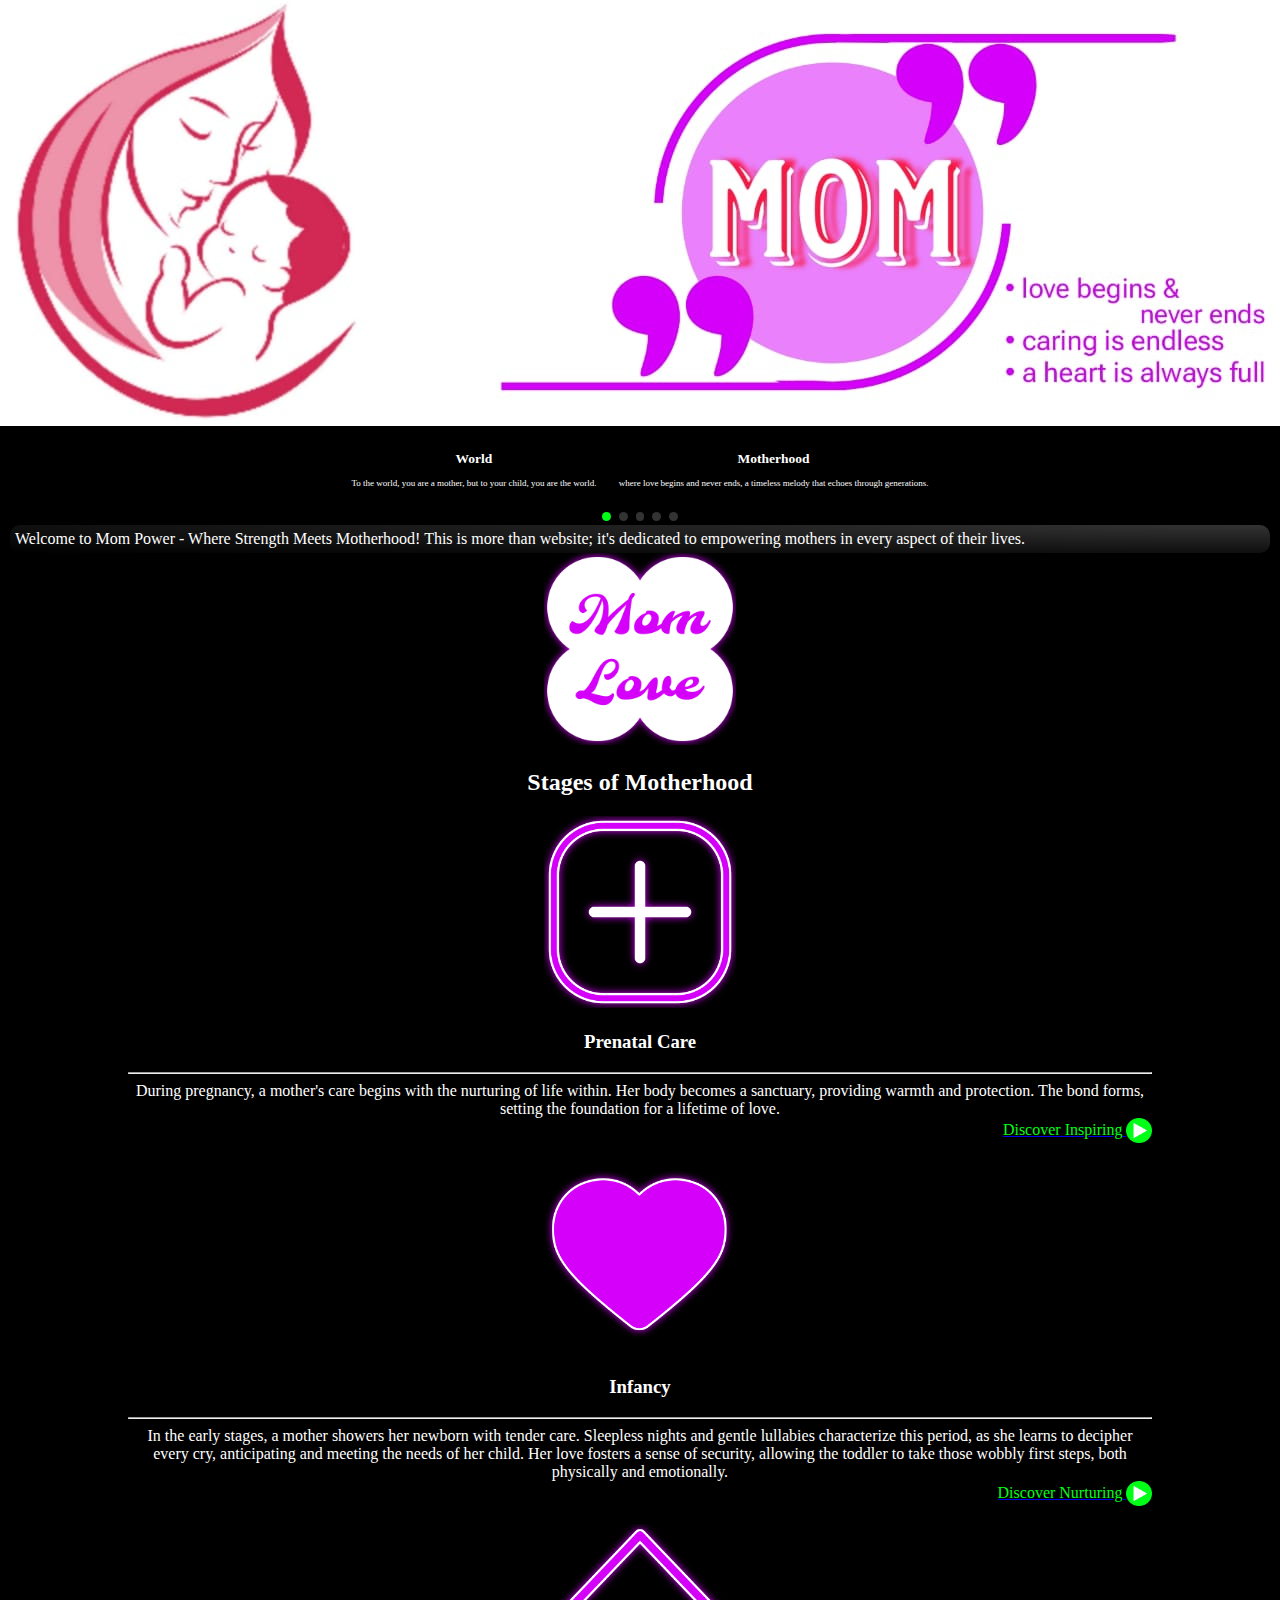
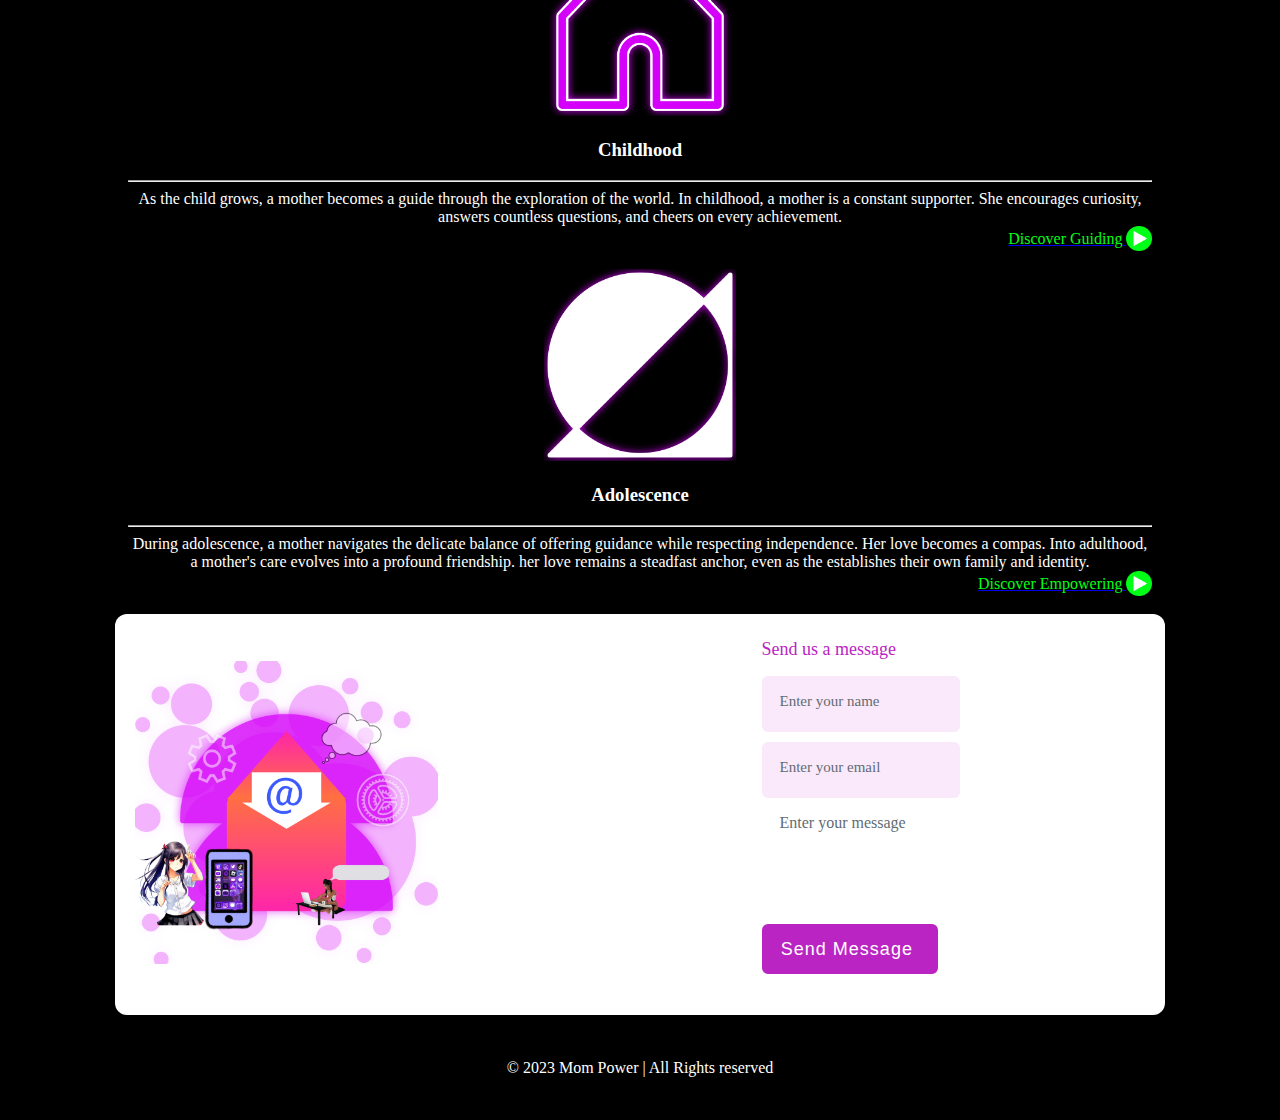
==== commit a3596d4c: "Update index.html" ====
--- a/index.html
+++ b/index.html
@@ -220,7 +220,7 @@
         <!------------------------------------------------------>
         
 <!--Starting of Contact-->
-       <div class="cn-body">
+       <div id="index-contact" class="cn-body">
   <div class="cn-container">
     <div class="cn-content">
       <div class="cn-image-box">
--- a/style.css
+++ b/style.css
@@ -107,18 +107,16 @@
 
 /*Starting of Style Contact*/
 .cn-body{
-  height: 100vh;
   width: 100%;
   display: flex;
   align-items: center;
   justify-content: center;
-  background: #fae9fb;
+  background: none;
   position: relative;
 }
 .cn-body::before{
   content: '';
   position: absolute;
-  height: 100%;
   width: 100%;
   left: 0;
   top: 0;
@@ -141,18 +139,18 @@
   padding: 25px 20px;
 }
 .cn-content .cn-image-box{
-  max-width: 55%;
+  max-width: 30%;
 }
 .cn-content .cn-image-box img{
   width: 100%;
 }
 .cn-content .cn-topic{
-  font-size: 22px;
+  font-size: large;
   font-weight: 500;
   color: #ba24c2;
 }
 .cn-content form{
-  width: 40%;
+  width: 35%;
   margin-right: 30px;
 }
 .cn-content .cn-input-box{
@@ -164,7 +162,7 @@
 .cn-content .cn-input-box input{
   position: absolute;
   height: 100%;
-  width: 100%;
+  width: 50%;
   border-radius: 6px;
   font-size: 16px;
   outline: none;
@@ -202,7 +200,6 @@
 }
 .cn-content .cn-message-box textarea{
   position: absolute;
-  height: 100%;
   width: 100%;
   resize: none;
   background: #fae9fb;
@@ -246,7 +243,7 @@
 }
 @media (max-width:1000px) {
   .cn-content .cn-image-box{
-    max-width: 70%;
+    max-width: 40%;
   }
   .cn-content{
     padding: 10px 0;
@@ -257,7 +254,7 @@
     display: none;
   }
   .cn-content form{
-    width: 100%;
+    width: 40%;
     margin-left: 30px;
   }
 }
@@ -289,6 +286,8 @@
 /*Starting of Style Footer*/
 footer {
     background: none;
+    padding-top: 3vw;
+    padding-bottom: 3vw;
 }
 footer div {
     text-align: center;
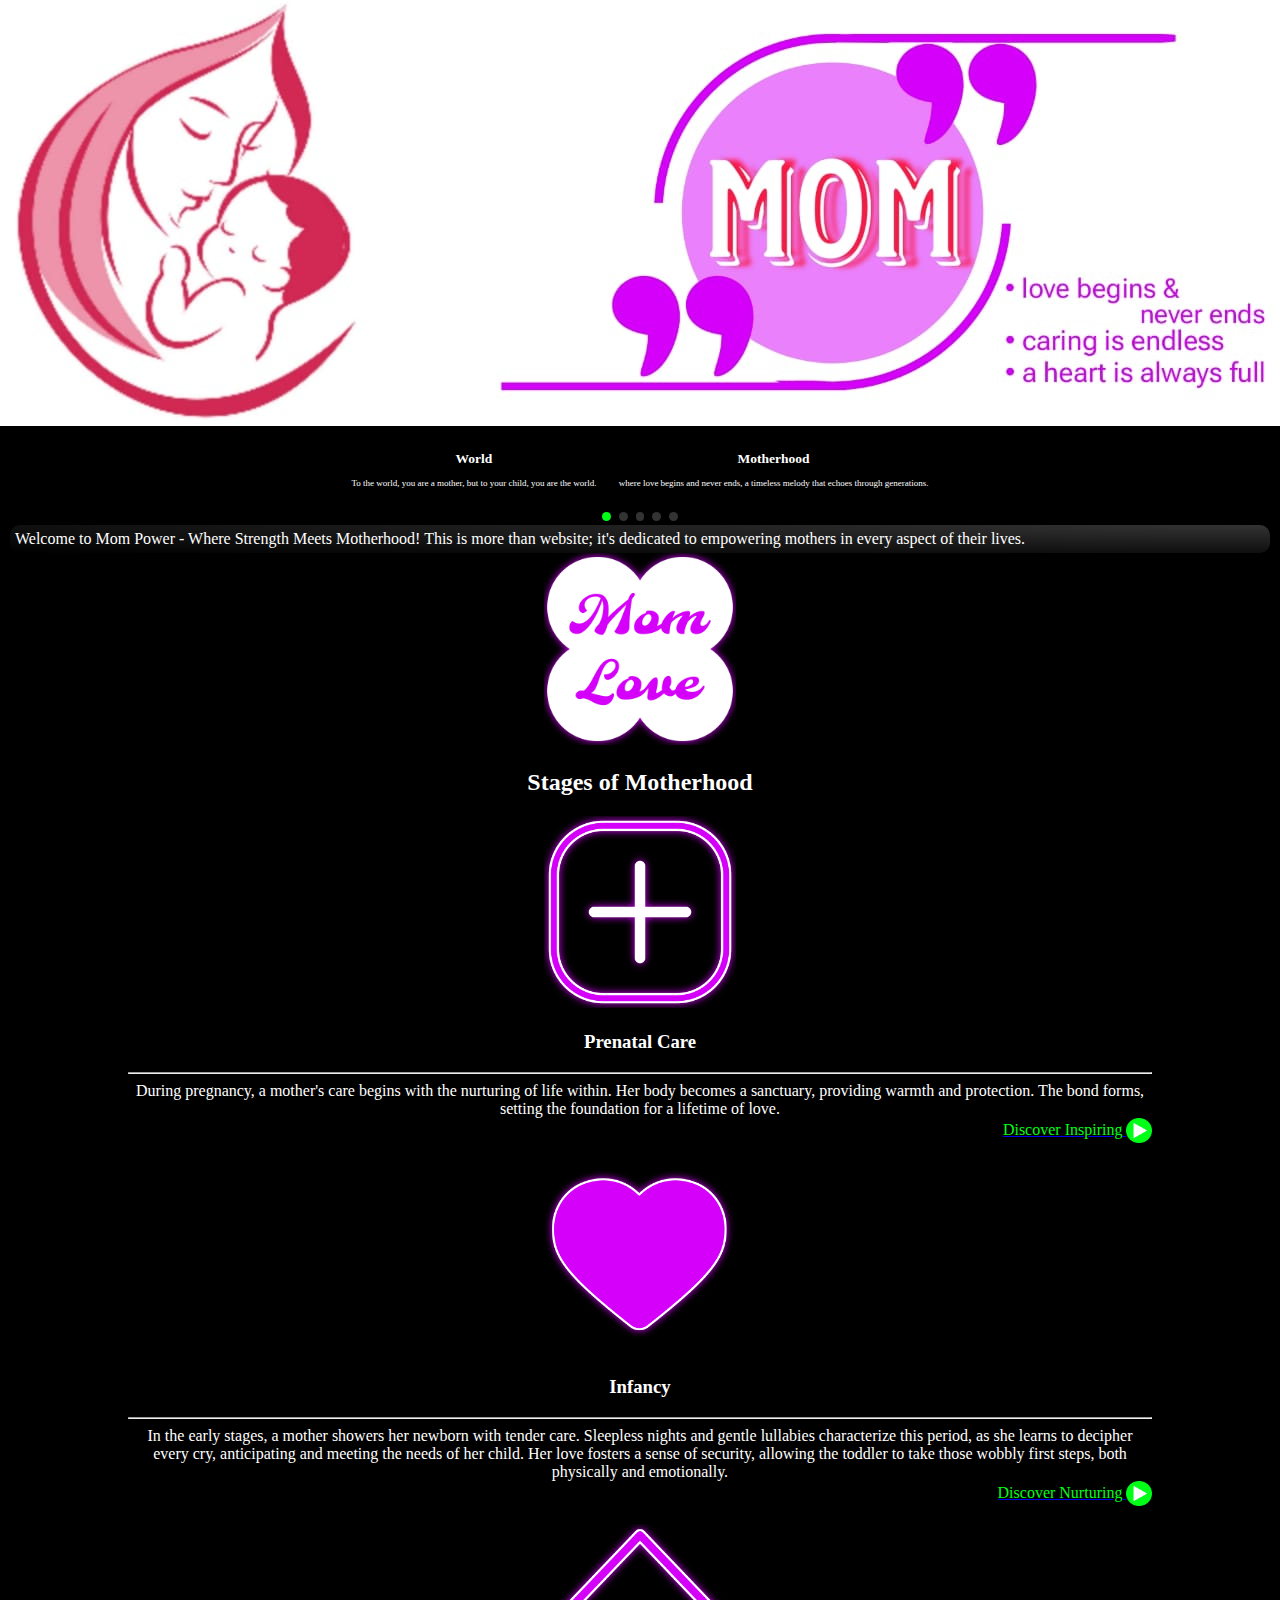
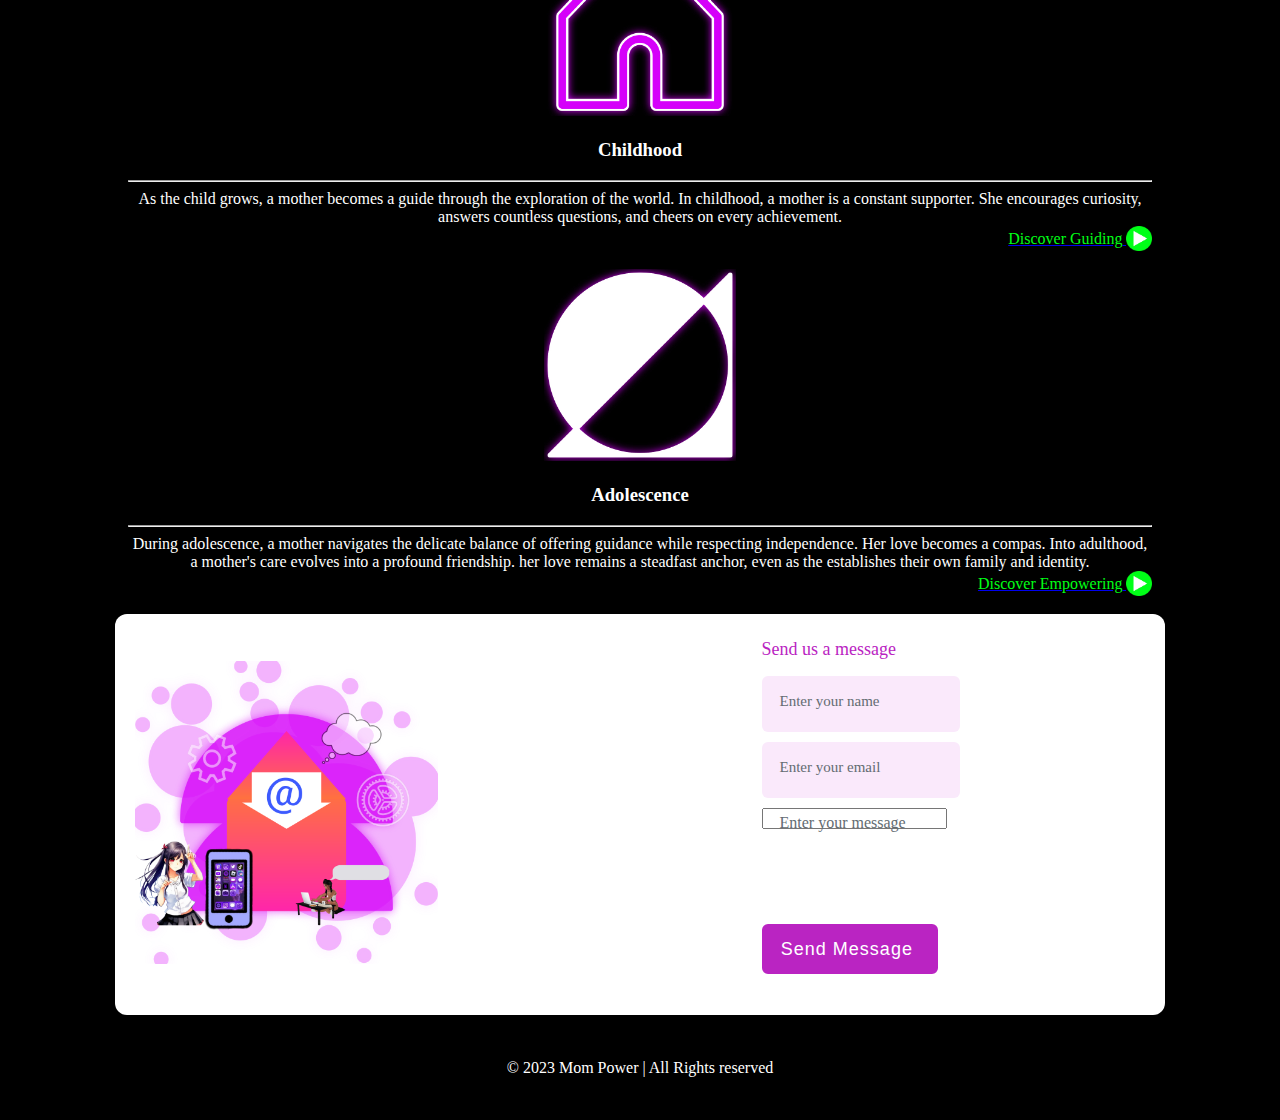
==== commit 096f6fd8: "Update index.html" ====
--- a/index.html
+++ b/index.html
@@ -224,7 +224,7 @@
   <div class="cn-container">
     <div class="cn-content">
       <div class="cn-image-box">
-       <img src="gallery/contact.png" alt="">
+       <img src="gallery/contact.png" alt="Contact Us">
       </div>
     <form action="#">
       <div class="cn-topic">Send us a message</div>
@@ -237,6 +237,7 @@
         <label>Enter your email</label>
       </div>
       <div class="cn-message-box">
+        <input type="text">
         <label>Enter your message</label>
       </div>
       <div class="cn-input-box">
